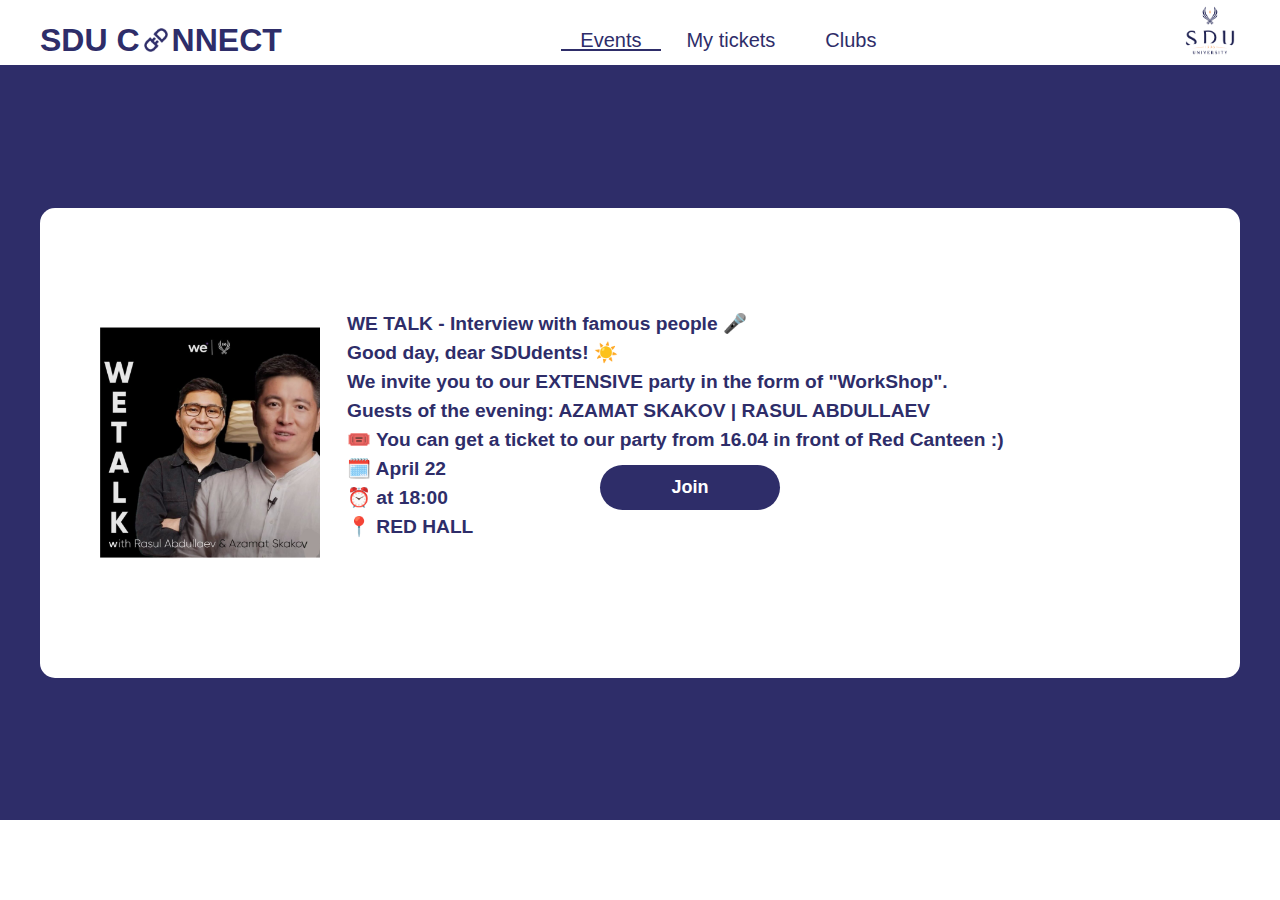
==== event/we_talk.html @ 6fab73e1 "first" ====
<!DOCTYPE html>
<html lang="en">
<head>
    <meta charset="UTF-8">
    <meta name="viewport" content="width=device-width, initial-scale=1.0">
    <title>We Talk - SDU Connect</title>
    <link rel="stylesheet" href="/Main/main.css">
    <link rel="stylesheet" href="/event/event.css">    
    <link rel="stylesheet" href="https://cdnjs.cloudflare.com/ajax/libs/font-awesome/5.15.4/css/all.min.css">
</head>
<body>

<header>
    <div class="logo">
        <h1>SDU C<img src="/img/Vector.png" alt="Link Icon" class="link-icon">NNECT</h1>
    </div>
    <nav class="nav-menu">
        <a href="#" class="nav-button active">Events</a>
        <a href="#" class="nav-button">My tickets</a>
        <a href="#" class="nav-button">Clubs</a>
    </nav>
    <div class="header-logo">
        <img src="/img/image 2.png" alt="SDU Logo">
    </div>
</header>

<main>
    <div class="event-content">
        <img src="/img/we_talk.png" alt="We Talk" class="event-image">
        <div class="event-description">
            <p>
                <strong>WE TALK - Interview with famous people 🎤</strong><br>
                Good day, dear SDUdents! ☀️<br>
                We invite you to our EXTENSIVE party in the form of "WorkShop".<br>
                Guests of the evening: AZAMAT SKAKOV | RASUL ABDULLAEV<br>
                🎟️ You can get a ticket to our party from 16.04 in front of Red Canteen :)
            </p>
            
            <p>
                🗓️ April 22<br>
                ⏰ at 18:00<br>
                📍 RED HALL
            </p>
                <button class="join-button">Join</button>
        </div>
    </div>
</main>

<footer></footer>

</body>
</html>
---- Main/main.css ----
/* Основные стили */
* {
    box-sizing: border-box;
    margin: 0;
    padding: 0;
    font-family: Arial, sans-serif;
}

body {
    color: white;
    overflow: hidden;
}

/* Header */
header {
    display: flex;
    justify-content: space-between;
    align-items: center;
    padding: 10px 40px;
    height: 65px;
    background-color: rgba(255, 255, 255, 0.8);
}

.logo h1 {
    font-family: 'Inter', sans-serif;
    font-weight: 900; /* Inter Black */
    font-size: 32px; /* Размер шрифта */
    color: #2E2D69;
    display: flex;
    align-items: center;
    margin-top: 15px;
}

.logo .link-icon {
    width: 24px; /* Размер иконки */
    height: 24px;
    margin: 0 4px; /* Отступ для красивого расположения между текстом */
    vertical-align: middle;
}

/* Навигационное меню */
.nav-menu {
    display: flex;
    gap: 100px; /* Расстояние между элементами навигации */
}

.nav-menu .nav-button {
    position: relative;
    width: 100px; /* Указанный размер ширины */
    height: 25px;  /* Указанный размер высоты */
    color: #2E2D69;
    font-family: 'Inter',;
    font-weight: 535; /* Inter Medium */
    font-size: 20px; /* Указанный размер шрифта */
    text-align: center;
    text-decoration: none;
    display: flex;
    align-items: center;
    justify-content: center;
    transition: color 0.3s;
    margin-top: 15px;
}

.nav-menu .nav-button::after {
    content: "";
    position: absolute;
    left: 0;
    bottom: 2px; /* Подчеркивание чуть ниже текста */
    width: 100%;
    height: 2px;
    background: #2E2D69;
    transform: scaleX(0);
    transform-origin: right;
    transition: transform 0.3s ease;
}

.nav-menu .nav-button:hover {
    color: #4C4AB9; /* Цвет при наведении */
}

.nav-menu .nav-button:hover::after,
.nav-menu .nav-button.active::after {
    transform: scaleX(1);
    transform-origin: left;
}

/* Логотип в хедере */
.header-logo img {
    width: 60px;
}

/* Основной блок */
main {
    position: relative;
    padding: 40px;
    display: flex;
    justify-content: space-between;
    align-items: center;
    min-height: calc(100vh - 145px); /* Высота main с учетом header и footer */
}

/* Фоновое изображение */
.background-image {
    position: absolute;
    top: 0;
    left: 0;
    width: 100%;
    height: 100%;
    background-image: url('/img/image (2).png'); /* Укажите путь к изображению */
    background-size: cover;
    background-position: center;
    z-index: -1; /* Размещение фона за содержимым main */
}

/* Раздел с событиями */
.events-section {
    display: grid;
    grid-template-columns: 1fr 1fr;
    gap: 60px; /* Увеличенное расстояние между кнопками */
    width: 60%;
    position: relative;
    z-index: 1; /* Поверх фона */
    margin-top: 50px; /* Сдвинуть вниз */
}

/* Стили для event-button */
.event-button {
    width: 280px; /* Ширина кнопки */
    height: 50px; /* Высота кнопки */
    background-color: #D1D1D1; /* Цвет фона кнопки */
    border: none;
    border-radius: 12px;
    font-family: 'Inter', sans-serif;
    font-weight: 600;
    font-size: 18px; /* Новый размер шрифта */
    color: #2E2D69; /* Цвет текста */
    display: flex;
    align-items: center;
    justify-content: flex-start;
    padding-left: 20px;
    gap: 25px;
    transition: background-color 0.3s;
    margin-right: -10px;
    text-decoration: none; /* Убирает подчёркивание текста */
}

.event-button i {
    color: #2E2D69;
    font-size: 20px; /* Новый размер иконки */
}

.event-button:hover {
    background-color: #C0C0C0; /* Цвет при наведении */
}

/* Стили для приветственного раздела */
@import url('https://fonts.googleapis.com/css2?family=Inter:wght@900&display=swap');

.welcome-section {
    width: 35%;
    display: flex;
    flex-direction: column;
    justify-content: center;
    position: relative;
    z-index: 1;
    padding-left: 50px; /* Отступ для сдвига текстов правее */
}

.welcome-section h2 {
    font-family: 'Inter', sans-serif;
    font-weight: 900; /* Inter Black */
    font-size: 50.15px;
    background: linear-gradient(90deg, #DBD4D4 0%, #FFFFFF 21%, #FFFFFF 78%, #DBD4D4 100%);
    -webkit-background-clip: text;
    -webkit-text-fill-color: transparent;
    background-clip: text;
}

.welcome-section p {
    font-family: 'Inter', sans-serif;
    font-size: 25px; /* Размер шрифта */
    color: #D0D0D0;
    line-height: 1.5;
    margin-top: 10px;
}

/* Footer */
footer {
    height: 80px;
    background-color: rgba(255, 255, 255, 0.8);
}
---- event/event.css ----
/* Основные стили для страницы события */
* {
    box-sizing: border-box;
    margin: 0;
    padding: 0;
    font-family: Arial, sans-serif;
}

body {
    color: white;
    background-color: #2E2D69; /* Цвет фона для страницы события */
    overflow: hidden;
}

/* Header */
header {
    display: flex;
    justify-content: space-between;
    align-items: center;
    padding: 10px 40px;
    height: 65px;
    background-color: white;
}

.logo h1 {
    font-family: 'Inter', sans-serif;
    font-weight: 900;
    font-size: 32px;
    color: #2E2D69;
    display: flex;
    align-items: center;
    margin-top: 15px;
}

.logo .link-icon {
    width: 24px;
    height: 24px;
    margin: 0 4px;
    vertical-align: middle;
}

/* Навигационное меню */
.nav-menu {
    display: flex;
    gap: 20px;
}

.nav-menu .nav-button {
    position: relative;
    width: 100px;
    height: 25px;
    color: #2E2D69;
    font-family: 'Inter',;
    font-weight: 535;
    font-size: 20px;
    text-align: center;
    text-decoration: none;
    display: flex;
    align-items: center;
    justify-content: center;
    transition: color 0.3s;
    margin-top: 15px;
}

.nav-menu .nav-button::after {
    content: "";
    position: absolute;
    left: 0;
    bottom: 2px;
    width: 100%;
    height: 1.5px;
    background: #2E2D69;
    transform: scaleX(0);
    transform-origin: right;
    transition: transform 0.3s ease;
}

.nav-menu .nav-button:hover {
    color: #4C4AB9;
}

.nav-menu .nav-button:hover::after,
.nav-menu .nav-button.active::after {
    transform: scaleX(1);
    transform-origin: left;
}

/* Логотип в хедере */
.header-logo img {
    width: 60px;
}

/* Основной блок для страницы события */
main {
    display: flex;
    justify-content: center;
    align-items: center;
    padding: 10px 0; /* Верхний и нижний отступы */
    min-height: calc(100vh - 145px); /* Высота main с учетом header и footer */
}

.event-page {
    display: flex;
    flex-direction: column;
    align-items: center;
    padding: 40px;
}

/* Контент события */
.event-content {
    display: flex;
    align-items: center;
    padding: 20px;
    background-color: #ffffff;
    border-radius: 15px;
    width: 1200px;
    height: 470px;
    margin-top: 10px; /* Расстояние от header */
    margin-bottom: 10px; /* Расстояние до footer */
    color: #2E2D69;
}

.event-image {
    width: 220px;
    height: auto;
    margin-left: 40px; /* Смещение изображения правее */
}

.event-description {
    margin-left: 27px;
    margin-bottom: 33px;
    display: flex;
    flex-direction: column;
    gap: 1px;
}

.event-description p {
    font-family: 'Inter', ;
    font-size: 16px;
    color: #2E2D69;
    line-height: 1.5;
    font-size: larger;
    font-weight: 550;
}

.event-description strong {
    font-weight: 700;
    color: #2E2D69;
}


/* Кнопка "Join" */
.join-button {
    position: absolute;
    width: 100px;
    padding: 12px 90px;
    background-color: #2E2D69;
    border: none;
    border-radius: 25px;
    color: #ffffff;
    font-weight: 550;
    font-size: large;
    text-align: center;
    text-decoration: none;
    /* transition: background 0.3s; */
    cursor: pointer;
    left: 600px ;
    top: 400px;

    display: flex;           /* Flexbox для центрирования */
    align-items: center;     /* Центрирование по вертикали */
    justify-content: center; 

}

.join-button:hover {
    background: linear-gradient(90deg, #2E2D69, #4C4AB9);
}

/* Footer */
footer {
    height: 80px;
    background-color: white;
}
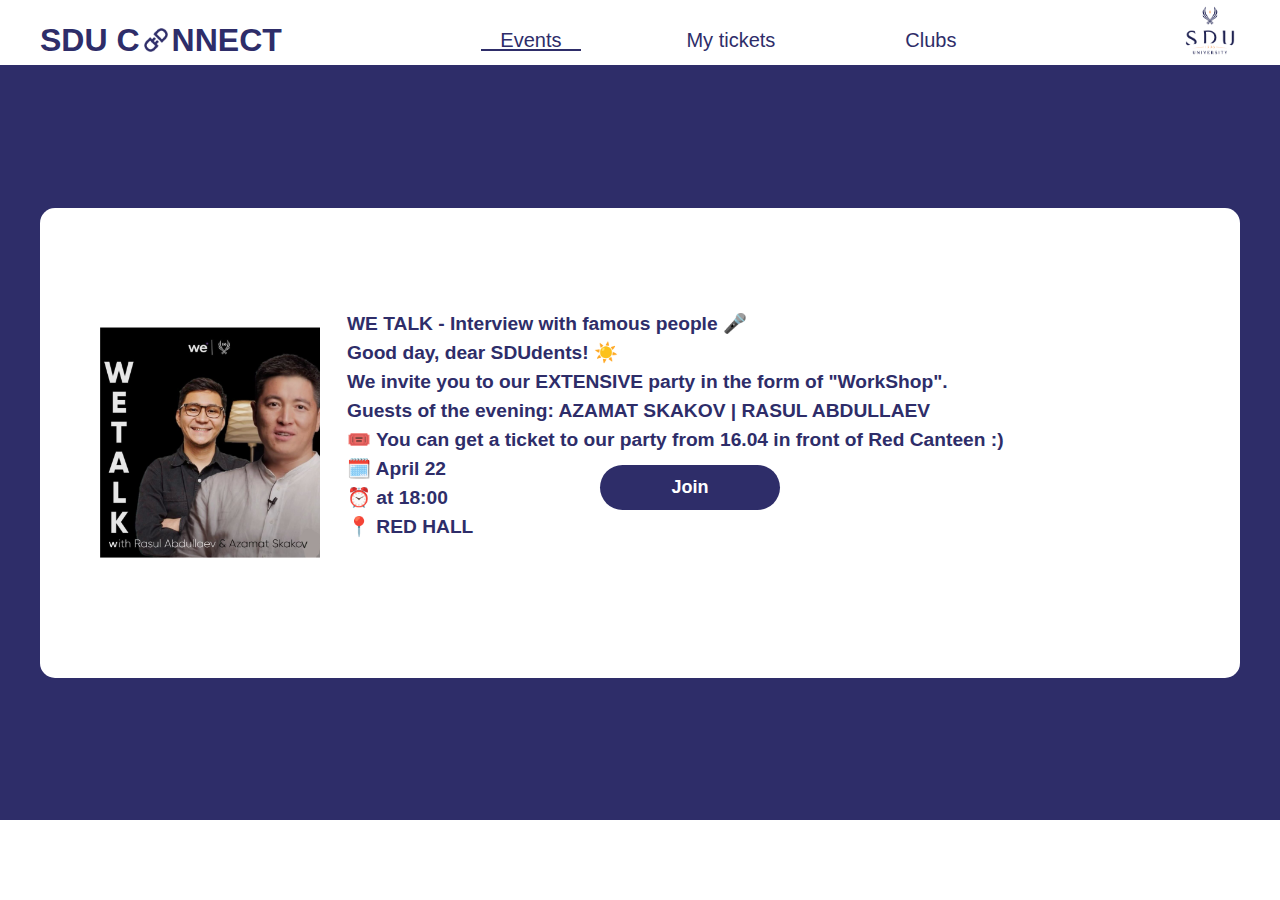
==== commit 21a3acb4: "boldy" ====
--- a/event/we_talk.html
+++ b/event/we_talk.html
@@ -15,8 +15,8 @@
         <h1>SDU C<img src="/img/Vector.png" alt="Link Icon" class="link-icon">NNECT</h1>
     </div>
     <nav class="nav-menu">
-        <a href="#" class="nav-button active">Events</a>
-        <a href="#" class="nav-button">My tickets</a>
+        <a href="/Main/main.html" class="nav-button active">Events</a>
+        <a href="/tickets/my_tickets.html" class="nav-button">My tickets</a>
         <a href="#" class="nav-button">Clubs</a>
     </nav>
     <div class="header-logo">
@@ -41,10 +41,45 @@
                 ⏰ at 18:00<br>
                 📍 RED HALL
             </p>
-                <button class="join-button">Join</button>
+            <button class="join-button" id="joinButton" onclick="toggleJoin()">Join</button>
         </div>
     </div>
 </main>
+
+<!-- Добавляем JavaScript -->
+<script>
+    // Установка начального состояния кнопки при загрузке страницы
+    document.addEventListener("DOMContentLoaded", () => {
+        const isJoined = localStorage.getItem("isJoined") === "true";
+        const joinButton = document.getElementById("joinButton");
+
+        if (isJoined) {
+            joinButton.innerText = "Joined";
+            joinButton.style.backgroundColor = "#219921"; // Зелёный цвет для состояния "Joined"
+        } else {
+            joinButton.innerText = "Join";
+            joinButton.style.backgroundColor = "#2E2D69"; // Исходный цвет для состояния "Join"
+        }
+    });
+
+    // Функция для переключения состояния кнопки "Join"
+    function toggleJoin() {
+        const joinButton = document.getElementById("joinButton");
+        const isJoining = joinButton.innerText === "Join";
+
+        if (isJoining) {
+            localStorage.setItem("isJoined", "true");
+            localStorage.setItem("ticketDropped", "false"); // Показываем билет на странице my_tickets.html
+            joinButton.innerText = "Joined";
+            joinButton.style.backgroundColor = "#219921"; // Меняем цвет на зелёный
+        } else {
+            localStorage.setItem("isJoined", "false");
+            localStorage.setItem("ticketDropped", "true"); // Скрываем билет на странице my_tickets.html
+            joinButton.innerText = "Join";
+            joinButton.style.backgroundColor = "#2E2D69"; // Возвращаем исходный цвет
+        }
+    }
+</script>
 
 <footer></footer>
 
--- a/event/event.css
+++ b/event/event.css
@@ -1,4 +1,4 @@
-/* Основные стили для страницы события */
+/* Reset */
 * {
     box-sizing: border-box;
     margin: 0;
@@ -39,20 +39,19 @@
     vertical-align: middle;
 }
 
-/* Навигационное меню */
 .nav-menu {
     display: flex;
-    gap: 20px;
+    gap: 100px; /* Расстояние между элементами навигации */
 }
 
 .nav-menu .nav-button {
     position: relative;
-    width: 100px;
-    height: 25px;
+    width: 100px; /* Указанный размер ширины */
+    height: 25px;  /* Указанный размер высоты */
     color: #2E2D69;
     font-family: 'Inter',;
-    font-weight: 535;
-    font-size: 20px;
+    font-weight: 535; /* Inter Medium */
+    font-size: 20px; /* Указанный размер шрифта */
     text-align: center;
     text-decoration: none;
     display: flex;
@@ -66,9 +65,9 @@
     content: "";
     position: absolute;
     left: 0;
-    bottom: 2px;
+    bottom: 2px; /* Подчеркивание чуть ниже текста */
     width: 100%;
-    height: 1.5px;
+    height: 2px;
     background: #2E2D69;
     transform: scaleX(0);
     transform-origin: right;
@@ -76,7 +75,7 @@
 }
 
 .nav-menu .nav-button:hover {
-    color: #4C4AB9;
+    color: #4C4AB9; /* Цвет при наведении */
 }
 
 .nav-menu .nav-button:hover::after,
@@ -85,7 +84,6 @@
     transform-origin: left;
 }
 
-/* Логотип в хедере */
 .header-logo img {
     width: 60px;
 }
@@ -173,9 +171,7 @@
 
 }
 
-.join-button:hover {
-    background: linear-gradient(90deg, #2E2D69, #4C4AB9);
-}
+
 
 /* Footer */
 footer {
